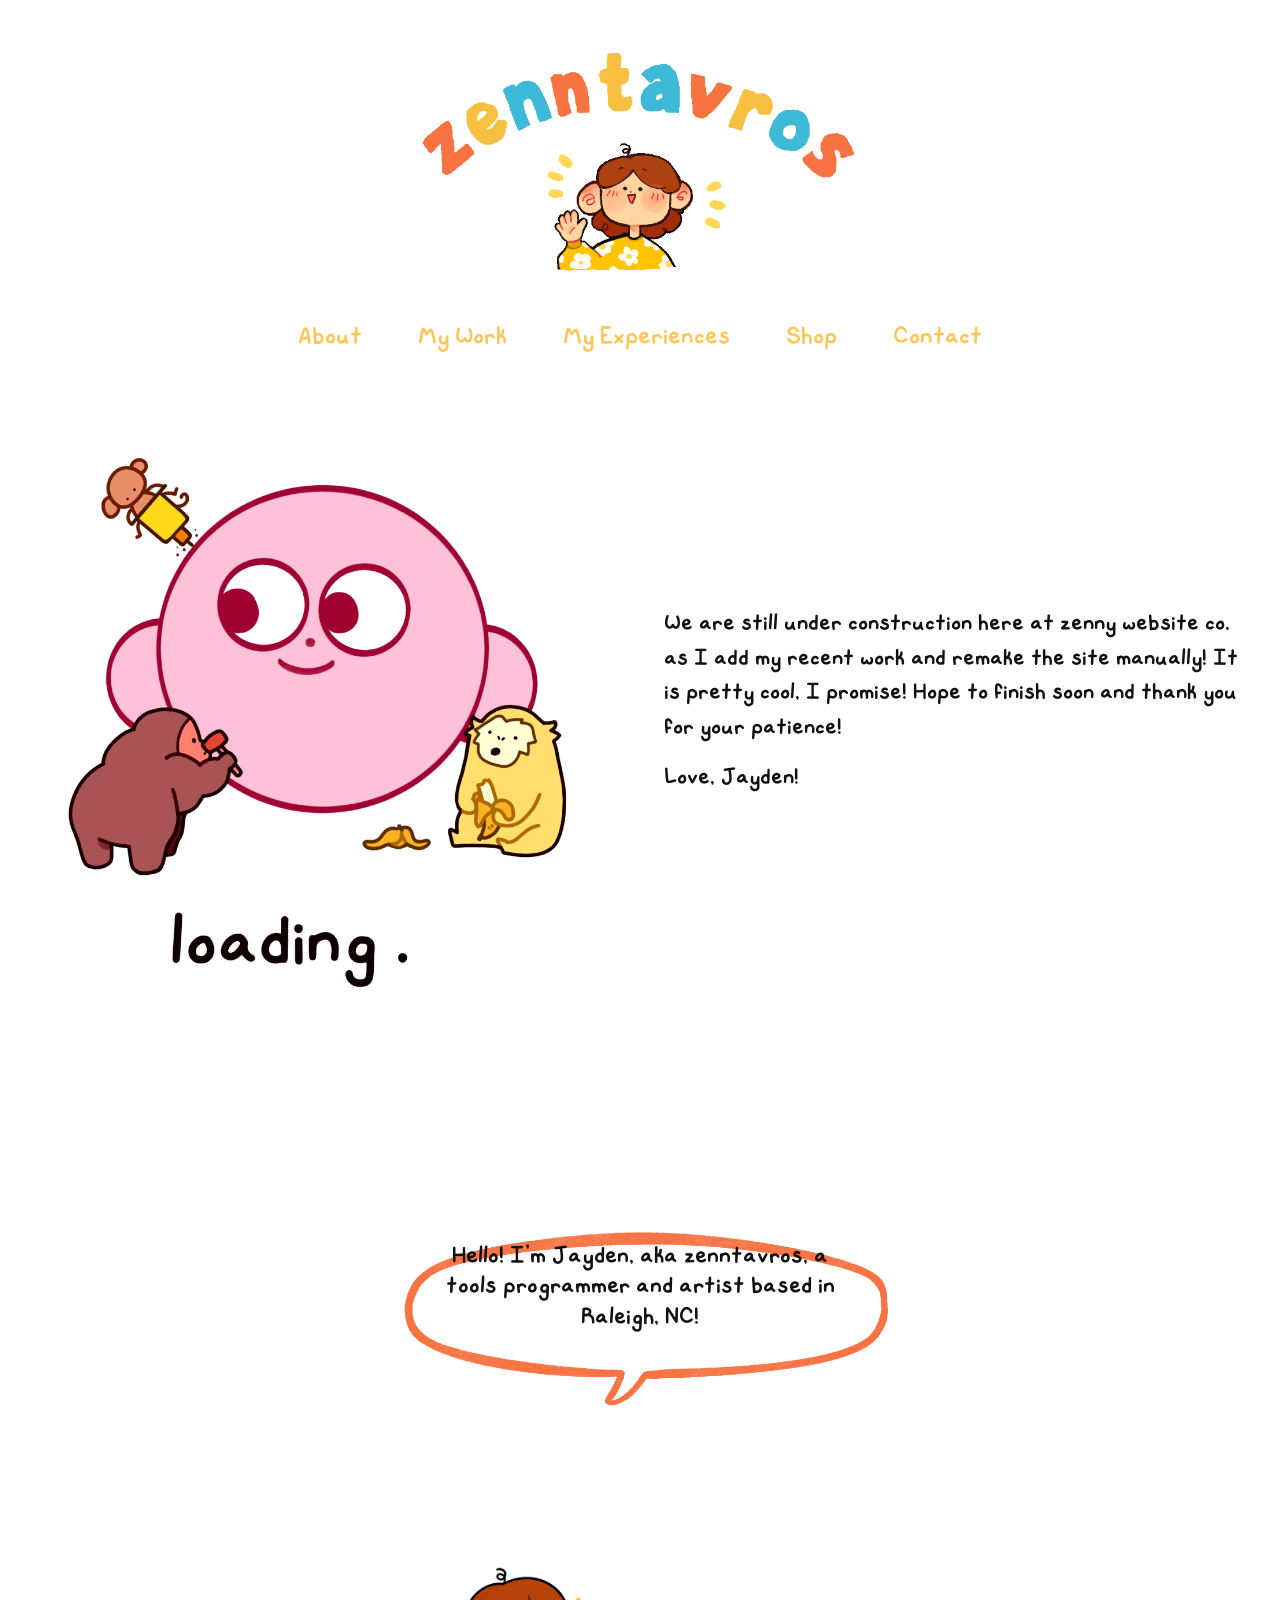
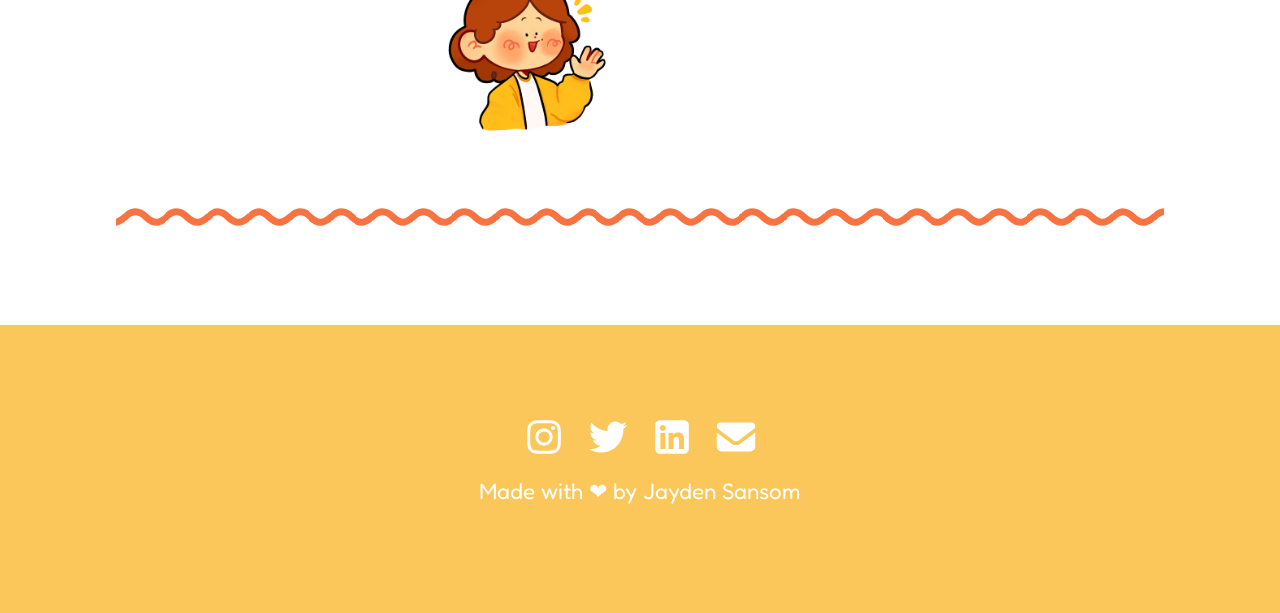
==== index.html @ 2a998d94 "Update index.html" ====
<!-- Hello! :) -->

<!doctype html>
<html lang="en">
<head>
  <meta charset="utf-8">
  <meta name="viewport" content="width=device-width, initial-scale=1">
  <title>zenntavros</title>
  <link rel="icon" type="image/png" href="images/tab-icon.png">
  <link rel="stylesheet" href="style.css">
</head>
  
<body>
  <header>
    <a href="/"><img class="logo" src="images/mainwave.gif" alt="zenntavros"></a>
    <nav>
      <ul class="menu">
        <li><a href="/about/">About</a></li>
        <li><a>My Work</a>
          <ul>
            <li><a href="/tools/">Tools</a></li>
            <li><a href="/games/">Games</a></li>
            <li><a href="/art/">Art</a></li>
          </ul>
        </li>
        <li><a>My Experiences</a>
          <ul>
            <li><a href="/epic-games/">Epic Games</a></li>
            <li><a href="/playstation/">PlayStation</a></li>
            <li><a href="/atomic-arcade/">Atomic Arcade</a></li>
            <li><a href="/ncsu-libraries/">NCSU Libraries</a></li>
          </ul>
        </li>
        <li><a href="https://www.etsy.com/shop/zenntavros">Shop</a></li>
        <li><a href="/contact/">Contact</a></li>
      </ul>
    </nav>
  </header>

  <main>
    <section class="two-col">
      <img src="images/loading.gif" alt="loading...">
      <div>
        <p>We are still under construction here at zenny website co. as I add my recent work and remake the site manually! It is pretty cool, I
        promise! Hope to finish soon and thank you for your patience!</p>
        <p>Love, Jayden!</p>
      </div>
    </section>

    <div class="bubble-text">
      <div class="bubble">
        <img src="/images/text-bubble.png" alt="">
        <p>Hello! I'm Jayden, aka zenntavros, a tools programmer and artist based in Raleigh, NC!</p>
      </div>
      <img class="little-me" src="/images/zenntavros.png" alt="little me talking">
    </div>

    <div class="divider"></div>
    
    <section class="grid-4">
      <div id="JFWebsiteWidget-01a1cb85ad9070008e5ee727627ebc60f591"></div>
      <script src="https://www.jotform.com/website-widgets/embed/01a1cb85ad9070008e5ee727627ebc60f591" defer></script>
    </section>
  </main>
  
  <footer>
    <div class="icons">
      <a href="https://instagram.com/zenntavros"><img src="icons/instagram.svg" alt="Instagram"></a>
      <a href="https://twitter.com/zenntavros"><img src="icons/twitter.svg" alt="Twitter"></a>
      <a href="https://linkedin.com/in/jaydensansom"><img src="icons/linkedin.svg" alt="LinkedIn"></a>
      <a href="mailto:zentavros@gmail.com"><img src="icons/mail.svg" alt="Email"></a>
    </div>
    <p>Made with <button class="heart" aria-label="heart">❤</button> by Jayden Sansom</p>
  </footer>
    
<!-- Load additional JS scripts here -->
<script type="text/javascript" src="script.js"></script>  
</body>
</html>
---- style.css ----
@import url('https://fonts.googleapis.com/css2?family=Fredoka:wght@600&display=swap');

*, *::before, *::after { box-sizing: border-box; }

:root {
  --yellow: #fbc75a;
  --orange: #f2794b;
  --red: #f77342;
  --blue: #3fb9d8;
  --ink: #111;
}

@font-face {
  font-family: 'MyFunkyFont';
  src: url('/fonts/Myfunkyfont-Regular.ttf') format('truetype');
  font-weight: 400;
  font-display: swap;
}

body {
  margin: 0;
  display: flex; flex-direction: column; min-height: 100vh;
  font-family: 'MyFunkyFont';
  font-size: 1.35rem; line-height: 1.6;
  color: var(--ink); background: #fff;
}

h1, h2, h3 { font-family: 'Fredoka', sans-serif; line-height: 1.1; margin: 0 0 1rem; }
h1 { font-size: clamp(2.5rem, 6vw, 4.5rem); color: var(--yellow); text-transform: uppercase; }
h2 { font-size: clamp(2rem, 4vw, 3rem); color: var(--yellow); text-transform: uppercase; }
h3 { font-family: 'MyFunkyFont'; font-size: 2rem; }
p { margin: 0 0 1rem; }
a { color: var(--yellow); text-decoration: none; }
img, video, iframe { max-width: 100%; height: auto; display: block; }

/* Header */
header { text-align: center; padding: 2rem 1rem 0; }
header .logo { height: clamp(150px, 20vw, 260px); margin: 0 auto 1.5rem; }

nav ul { list-style: none; margin: 0; padding: 0; }
nav .menu { display: flex; flex-wrap: wrap; justify-content: center; gap: 0 1.5rem; }
nav .menu > li { position: relative; }
nav a { display: block; padding: 0.5rem 1rem; font-size: 1.5rem; }
nav .menu ul { display: none; position: absolute; top: 100%; left: 0; min-width: 180px; background: #fff; text-align: left; z-index: 1; }
nav .menu > li:hover > ul { display: block; }
nav .menu ul a { padding: 0.25rem 1rem; }
nav .menu ul a:hover { text-decoration: underline; }

nav .menu > li > a { position: relative; }
nav .menu > li > a::after {
  content: "";
  position: absolute; left: 1rem; right: 1rem; bottom: 0.3rem; height: 10px;
  background: url("data:image/svg+xml,%3Csvg xmlns='http://www.w3.org/2000/svg' viewBox='0 0 20 10'%3E%3Cpath d='M0 5 Q5 0 10 5 T20 5' fill='none' stroke='%23f77342' stroke-width='3' stroke-linecap='round'/%3E%3C/svg%3E") repeat-x;
  background-size: 20px 10px;
  clip-path: inset(0 round 5px);
  transform: scaleX(0);
  transform-origin: 100% 50%;
  transition: transform 0.3s ease;
}
nav .menu > li:hover > a::after,
nav .menu > li:focus-within > a::after,
nav .menu > li > a.active::after {
  transform: scaleX(1);
  transform-origin: 0% 50%;
  animation: wiggle 0.6s linear infinite;
}
@keyframes wiggle { to { background-position-x: 20px; } }

/* Body */
main { flex: 1; width: 100%; max-width: 1300px; margin: 0 auto; padding: 3rem 1.5rem; }

.bubble-text {
  display: flex; flex-direction: column; align-items: flex-start;
  width: min(100%, 520px); margin: 3rem auto;
}
.bubble { position: relative; container-type: inline-size; width: 100%; }
.bubble img { width: 100%; display: block; }
.bubble p {
  position: absolute; margin: 0;
  inset: 14% 10% 30% 10%;
  display: flex; align-items: center; justify-content: center; text-align: center;
  font-size: 4.5cqw; line-height: 1.3; overflow: hidden;
}
.little-me { width: clamp(120px, 40%, 220px); margin: -8% 0 0 8%; }

.two-col { display: grid; grid-template-columns: 1fr 1fr; gap: 3rem; align-items: center; margin-bottom: 4rem; }
.grid-4 img { width: 100%; aspect-ratio: 1; object-fit: cover; }

.frame { border: 14px solid var(--orange); border-radius: 45% 55% 50% 50% / 55% 45% 55% 45%; overflow: hidden; }
.frame img { width: 100%; aspect-ratio: 1; object-fit: cover; }

.btn { display: inline-block; padding: 0.6rem 1.8rem; border: 3px solid var(--yellow); border-radius: 999px; font-family:'Fredoka', sans-serif; letter-spacing: 1px; text-transform: uppercase; }
.btn:hover, .btn.solid { background: var(--yellow); color: #fff; }
.btn-row { display: flex; gap: 1rem; justify-content: center; margin-top: 1.5rem; }

.title-row { display: flex; justify-content: space-between; align-items: baseline; }

/* Contact form */
form label { display: block; margin: 1rem 0 0.25rem; }
form input, form textarea { width: 100%; padding: 0.75rem; border: 3px solid var(--yellow); border-radius: 8px; font:    
inherit; }
form textarea { min-height: 120px; }
form button { margin-top: 1rem; border: 0; cursor: pointer; }

.form-status { margin-top: 1rem; font-size: 1.3rem; }

.divider {
  width: 85%; height: 24px; margin: 3rem auto;
  background: url("data:image/svg+xml,%3Csvg xmlns='http://www.w3.org/2000/svg' viewBox='0 0 24 14'%3E%3Cpath d='M0 7 Q6 1 12 7 T24 7' fill='none' stroke='%23f77342' stroke-width='4' stroke-linecap='round'/%3E%3C/svg%3E") repeat-x center;    
}

/* Footer */
footer {
  background: var(--yellow); color: #fff; text-align: center;
  min-height: min(320px, 32vh);
  display: flex; flex-direction: column; justify-content: center; gap: 0.75rem;
  font-family: 'Fredoka', sans-serif; font-size: 1.4rem;
}
footer .icons { display: flex; justify-content: center; gap: 1rem; }
footer .icons img { height: 3rem; filter: invert(1); }

.heart { background: none; border: 0; padding: 0; color: #fff; font: inherit; cursor: pointer; display: inline-block; transition: transform 0.15s ease; }
.heart:active { transform: scale(1.3); }

.burst {
  position: fixed; z-index: 10; pointer-events: none;
  font-size: 1.3rem; color: #fff; line-height: 1;
  transform: translate(-50%, -100%);
  opacity: 0;
  animation: fly 1.6s ease-out forwards;
}
@keyframes fly {
  10%  { opacity: 1; }
  100% { transform: translate(calc(-50% + var(--dx)), calc(-100% + var(--dy))) scale(0.6); opacity: 0; }
}

@media (max-width: 768px) {
  .two-col { grid-template-columns: 1fr; }
  .grid-4 { grid-template-columns: repeat(2, 1fr); }
  body { font-size: 1.15rem; }
}
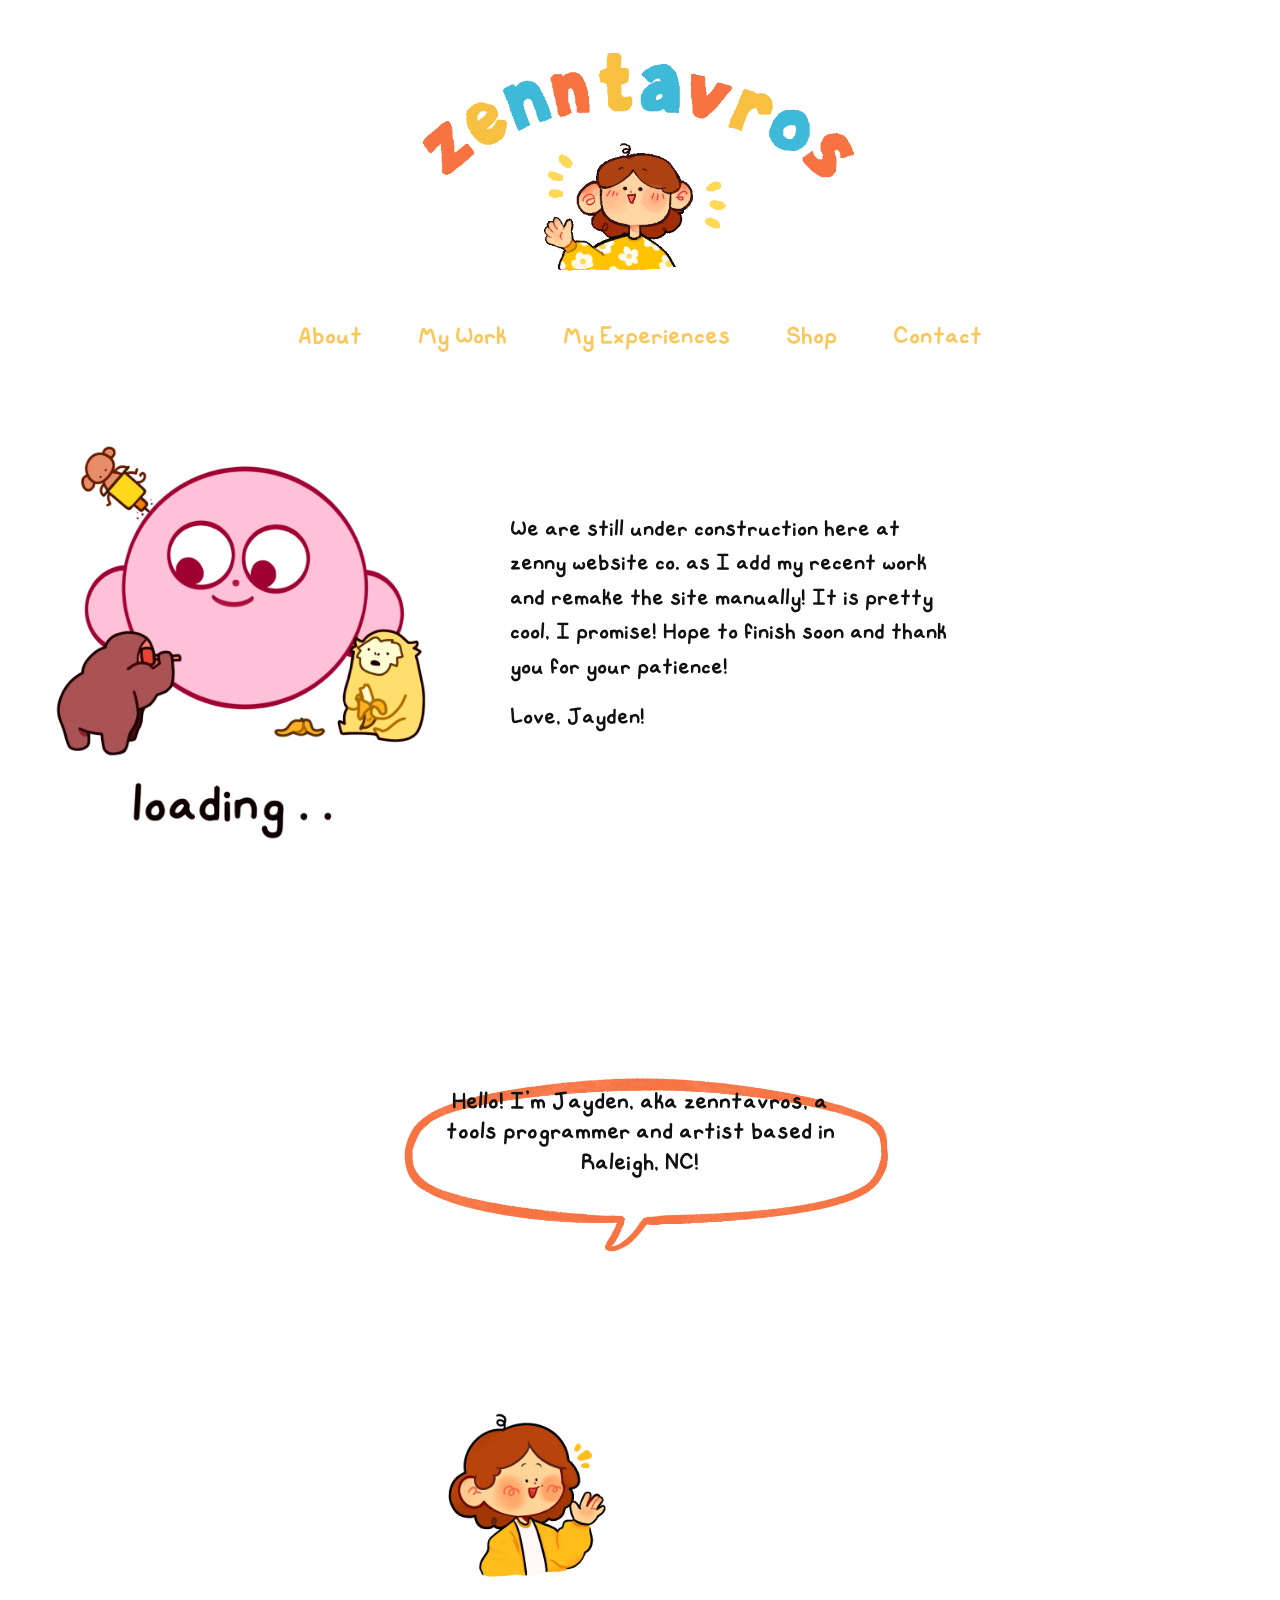
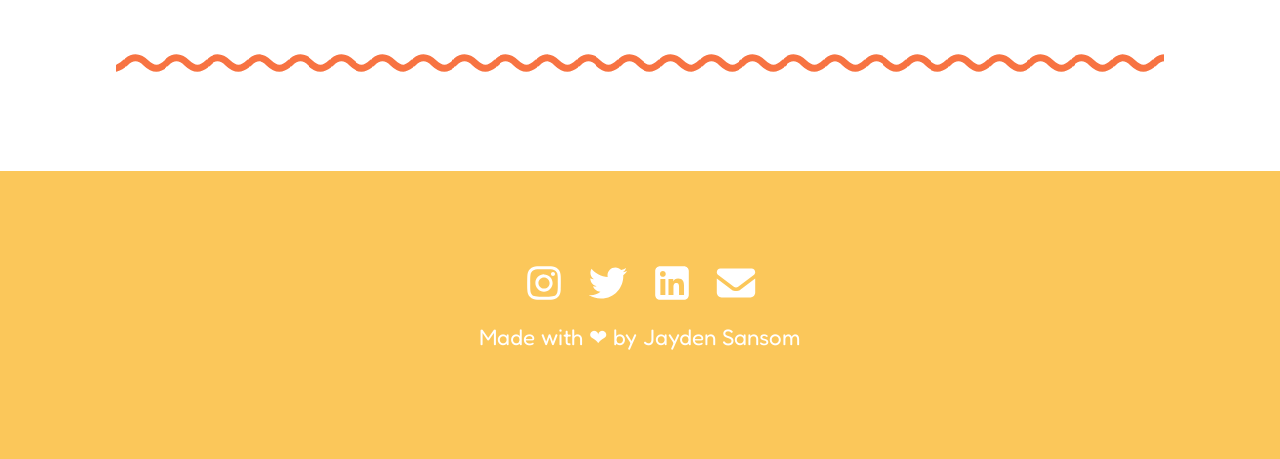
==== commit bec1f8e7: "Update index.html" ====
--- a/index.html
+++ b/index.html
@@ -38,7 +38,7 @@
   </header>
 
   <main>
-    <section class="two-col">
+    <section class="two-col" style="width: 75%;justify-self: center;">
       <img src="images/loading.gif" alt="loading...">
       <div>
         <p>We are still under construction here at zenny website co. as I add my recent work and remake the site manually! It is pretty cool, I
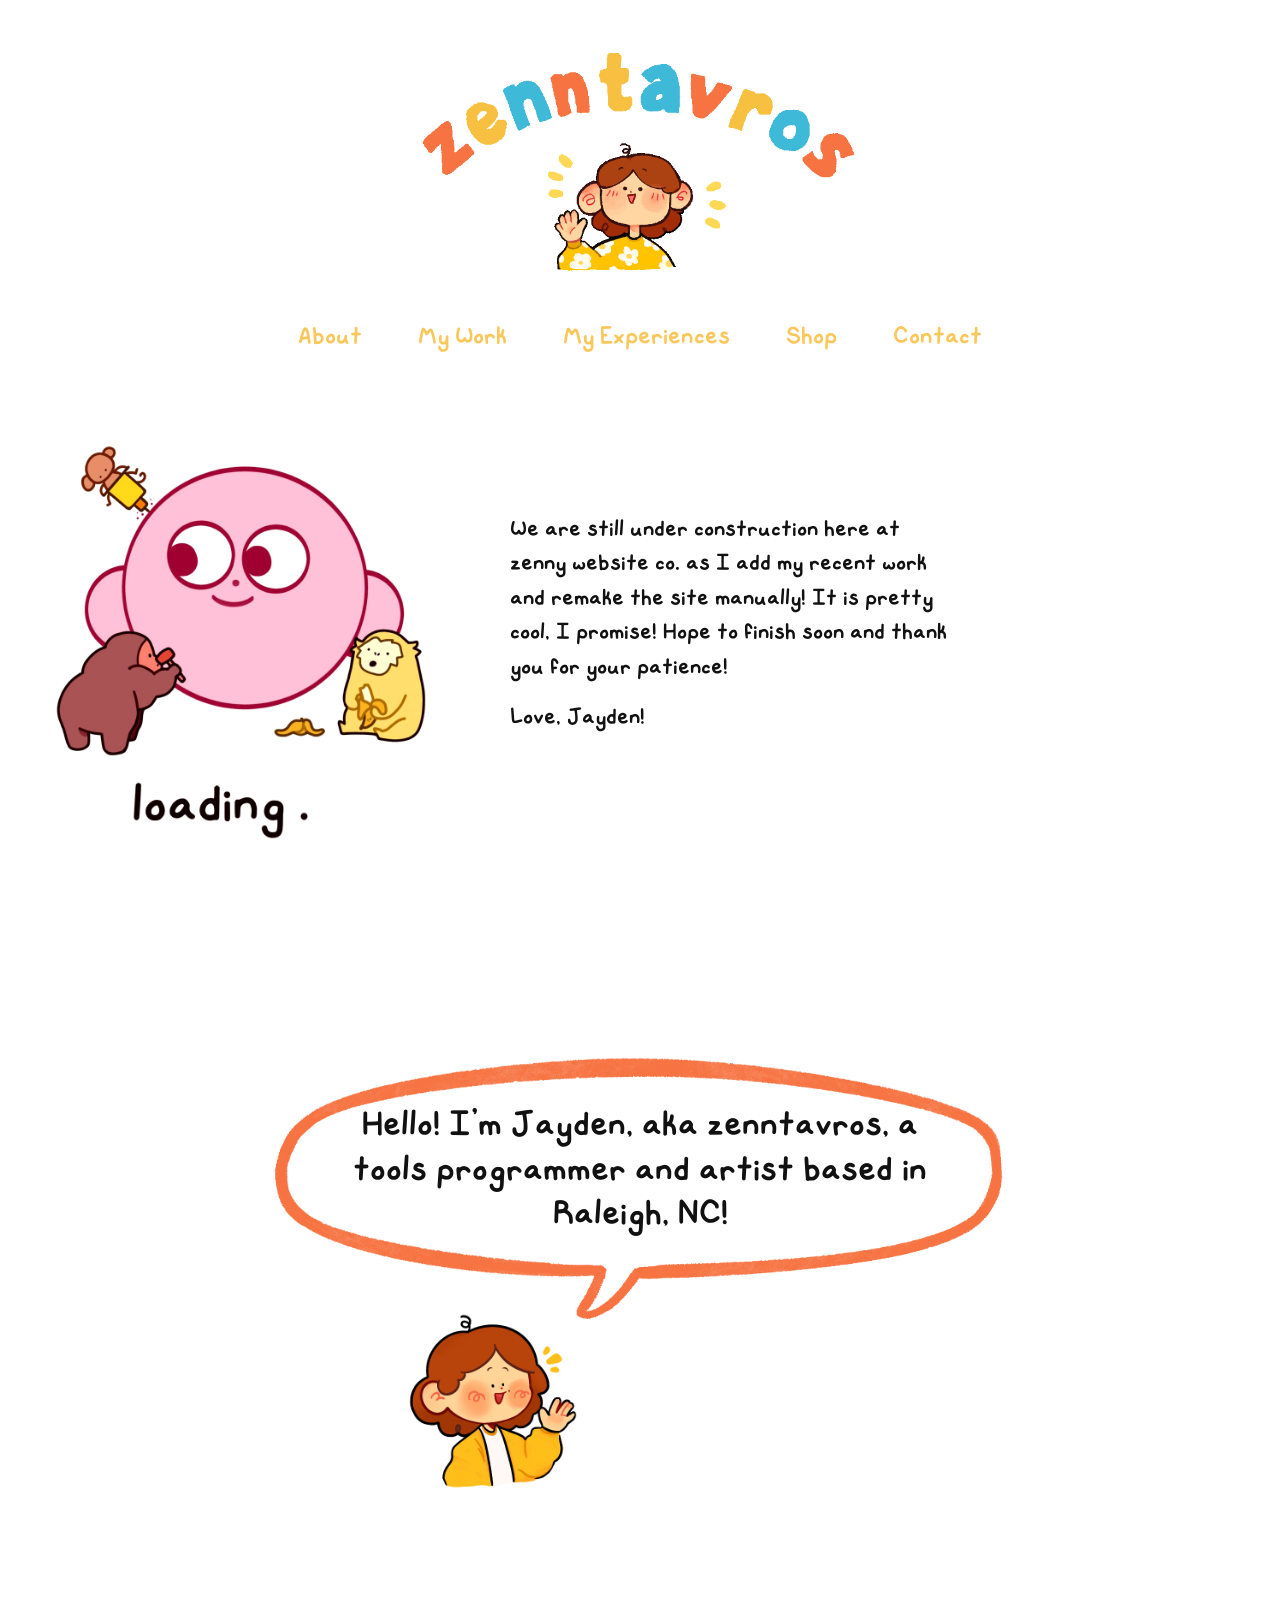
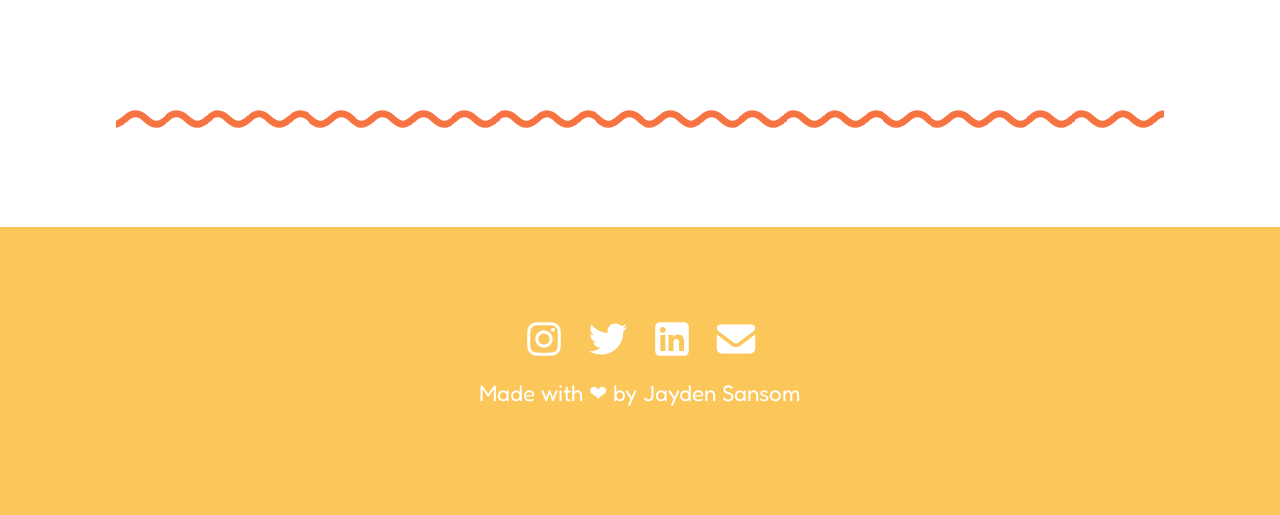
==== commit db989822: "Update index.html" ====
--- a/index.html
+++ b/index.html
@@ -58,8 +58,14 @@
     <div class="divider"></div>
     
     <section class="grid-4">
-      <div id="JFWebsiteWidget-01a1cb85ad9070008e5ee727627ebc60f591"></div>
-      <script src="https://www.jotform.com/website-widgets/embed/01a1cb85ad9070008e5ee727627ebc60f591" defer></script>
+      <div class="feed-desktop">
+        <div id="JFWebsiteWidget-01a1cb85ad9070008e5ee727627ebc60f591"></div>
+        <script src="https://www.jotform.com/website-widgets/embed/01a1cb85ad9070008e5ee727627ebc60f591" defer></script>
+      </div>
+      <div class="feed-mobile">
+        <div id="JFWebsiteWidget-01a1d0dc4920700088867bf77b0f21985b1c"></div>
+        <script src="https://www.jotform.com/website-widgets/embed/01a1d0dc4920700088867bf77b0f21985b1c" defer></script>
+      </div>
     </section>
   </main>
   
--- a/style.css
+++ b/style.css
@@ -71,17 +71,17 @@
 
 .bubble-text {
   display: flex; flex-direction: column; align-items: flex-start;
-  width: min(100%, 520px); margin: 3rem auto;
+  width: min(100%, 760px); margin: 12rem auto;
 }
 .bubble { position: relative; container-type: inline-size; width: 100%; }
 .bubble img { width: 100%; display: block; }
 .bubble p {
   position: absolute; margin: 0;
-  inset: 14% 10% 30% 10%;
+  inset: 22% 10% 30% 10%;
   display: flex; align-items: center; justify-content: center; text-align: center;
   font-size: 4.5cqw; line-height: 1.3; overflow: hidden;
 }
-.little-me { width: clamp(120px, 40%, 220px); margin: -8% 0 0 8%; }
+.little-me { width: clamp(120px, 40%, 220px); margin: -4% 0 0 16%; }
 
 .two-col { display: grid; grid-template-columns: 1fr 1fr; gap: 3rem; align-items: center; margin-bottom: 4rem; }
 .grid-4 img { width: 100%; aspect-ratio: 1; object-fit: cover; }
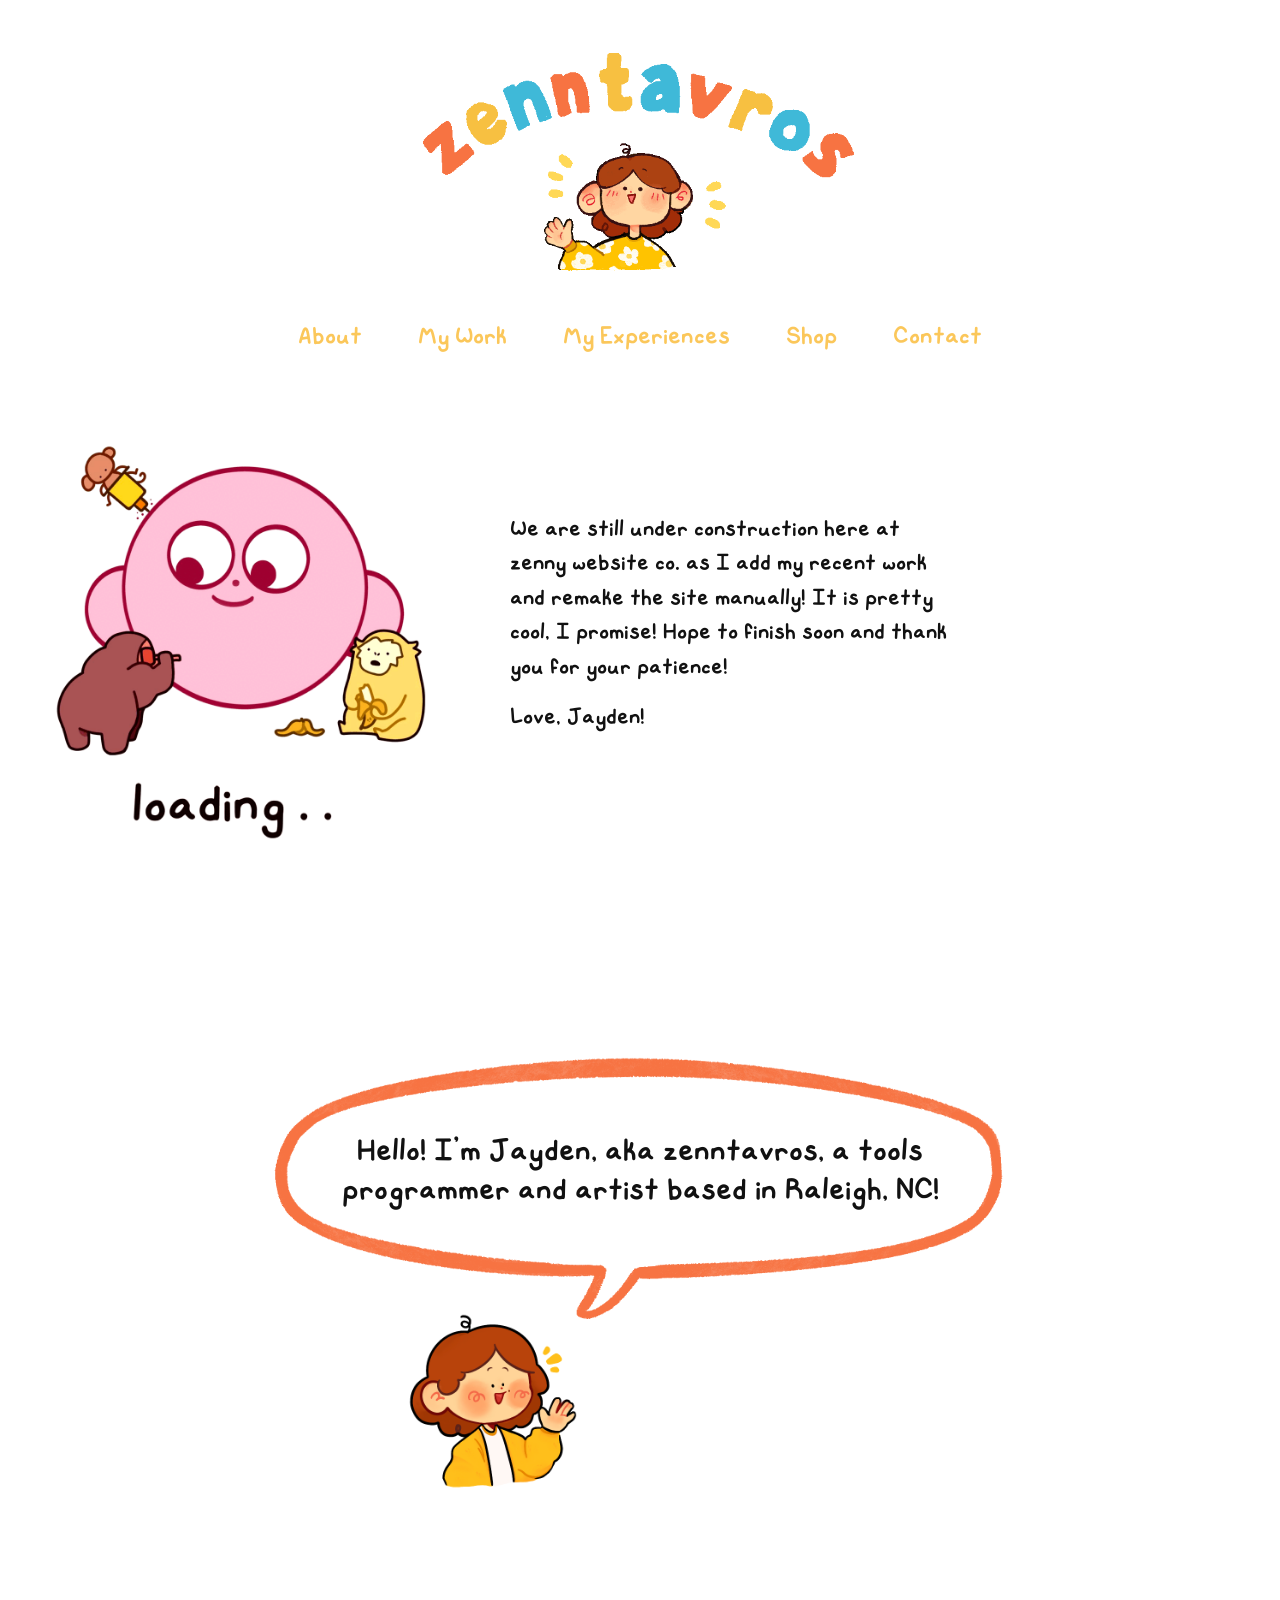
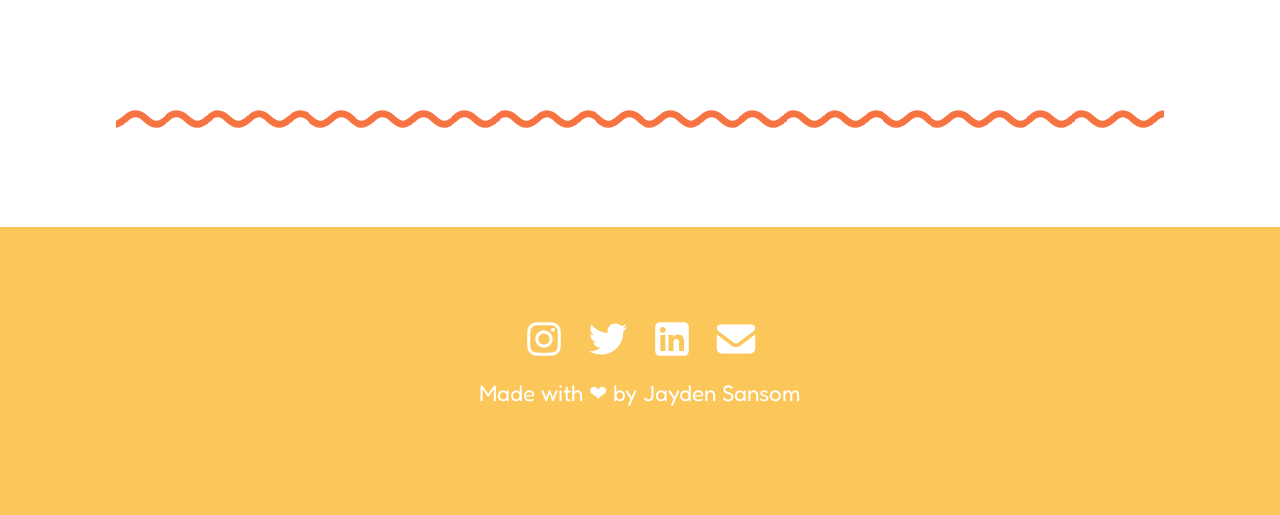
==== commit 363feb25: "Update index.html" ====
--- a/index.html
+++ b/index.html
@@ -57,7 +57,7 @@
 
     <div class="divider"></div>
     
-    <section class="grid-4">
+    <section class="feed">
       <div class="feed-desktop">
         <div id="JFWebsiteWidget-01a1cb85ad9070008e5ee727627ebc60f591"></div>
         <script src="https://www.jotform.com/website-widgets/embed/01a1cb85ad9070008e5ee727627ebc60f591" defer></script>
--- a/style.css
+++ b/style.css
@@ -79,7 +79,7 @@
   position: absolute; margin: 0;
   inset: 22% 10% 30% 10%;
   display: flex; align-items: center; justify-content: center; text-align: center;
-  font-size: 4.5cqw; line-height: 1.3; overflow: hidden;
+  font-size: 4cqw; line-height: 1.3; overflow: hidden;
 }
 .little-me { width: clamp(120px, 40%, 220px); margin: -4% 0 0 16%; }
 
@@ -134,8 +134,12 @@
   100% { transform: translate(calc(-50% + var(--dx)), calc(-100% + var(--dy))) scale(0.6); opacity: 0; }
 }
 
+.feed-mobile { display: none; }
+
 @media (max-width: 768px) {
   .two-col { grid-template-columns: 1fr; }
   .grid-4 { grid-template-columns: repeat(2, 1fr); }
   body { font-size: 1.15rem; }
+  .feed-desktop { display: none; }
+  .feed-mobile { display: block; }
 }
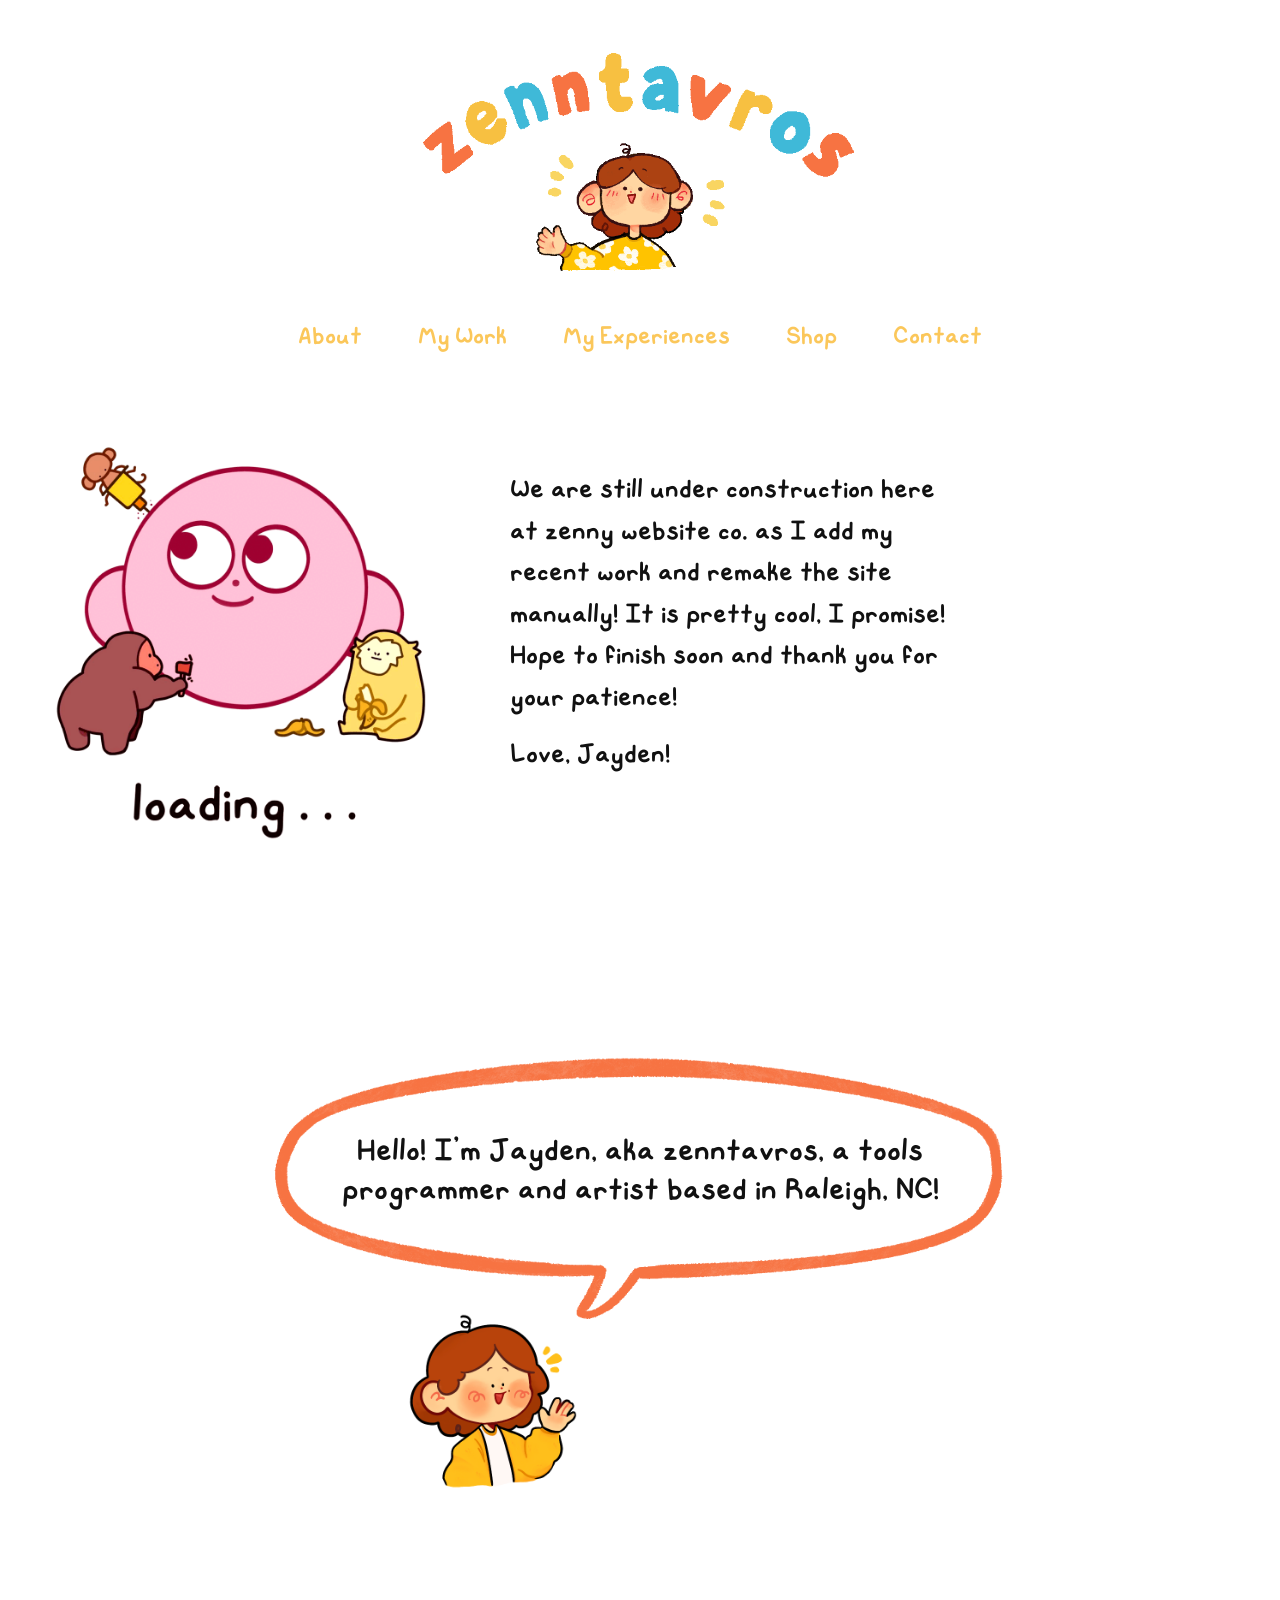
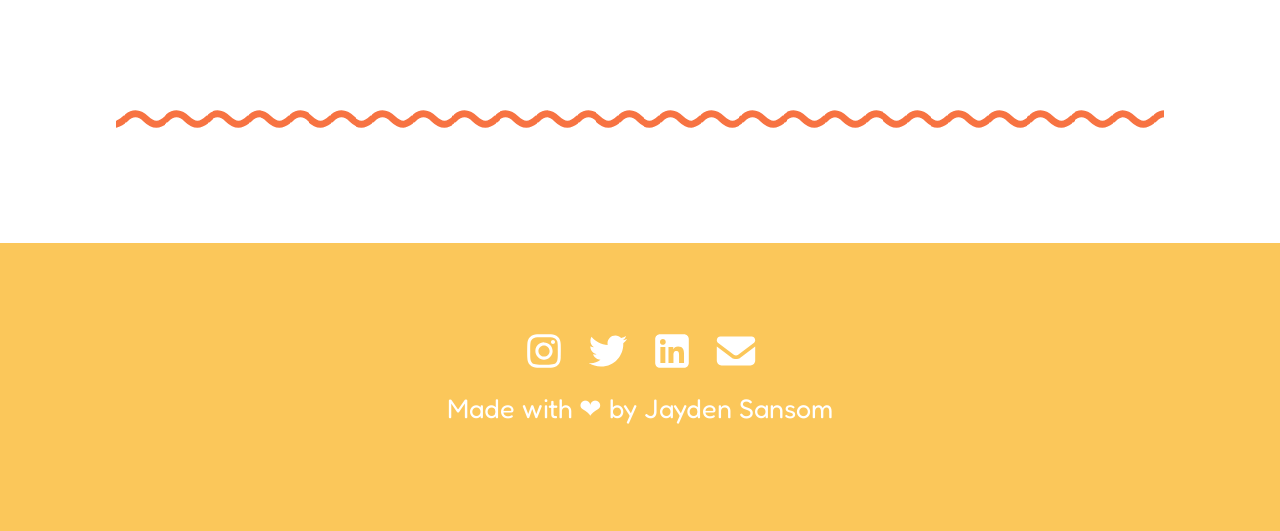
==== commit 383f4a2e: "Update index.html" ====
--- a/index.html
+++ b/index.html
@@ -14,6 +14,10 @@
   <header>
     <a href="/"><img class="logo" src="images/mainwave.gif" alt="zenntavros"></a>
     <nav>
+      <input type="checkbox" id="nav-toggle" class="nav-toggle" hidden>
+      <label for="nav-toggle" class="hamburger" aria-label="Menu">
+        <span></span><span></span><span></span>
+      </label>
       <ul class="menu">
         <li><a href="/about/">About</a></li>
         <li><a>My Work</a>
--- a/style.css
+++ b/style.css
@@ -29,7 +29,7 @@
 h1 { font-size: clamp(2.5rem, 6vw, 4.5rem); color: var(--yellow); text-transform: uppercase; }
 h2 { font-size: clamp(2rem, 4vw, 3rem); color: var(--yellow); text-transform: uppercase; }
 h3 { font-family: 'MyFunkyFont'; font-size: 2rem; }
-p { margin: 0 0 1rem; }
+p { margin: 0 0 1rem; font-size: larger }
 a { color: var(--yellow); text-decoration: none; }
 img, video, iframe { max-width: 100%; height: auto; display: block; }
 
@@ -41,8 +41,13 @@
 nav .menu { display: flex; flex-wrap: wrap; justify-content: center; gap: 0 1.5rem; }
 nav .menu > li { position: relative; }
 nav a { display: block; padding: 0.5rem 1rem; font-size: 1.5rem; }
-nav .menu ul { display: none; position: absolute; top: 100%; left: 0; min-width: 180px; background: #fff; text-align: left; z-index: 1; }
-nav .menu > li:hover > ul { display: block; }
+nav .menu ul {
+  display: none; position: absolute; top: 100%; left: 0; min-width: 180px;
+  background: #fff; text-align: left; z-index: 1;
+  border-radius: 12px; box-shadow: 0 4px 16px rgba(0,0,0,0.1); padding: 0.4rem 0; overflow: hidden;
+}
+nav .menu > li:hover > ul,
+nav .menu > li:focus-within > ul { display: block; }
 nav .menu ul a { padding: 0.25rem 1rem; }
 nav .menu ul a:hover { text-decoration: underline; }
 
@@ -65,6 +70,8 @@
   animation: wiggle 0.6s linear infinite;
 }
 @keyframes wiggle { to { background-position-x: 20px; } }
+
+.hamburger { display: none; }
 
 /* Body */
 main { flex: 1; width: 100%; max-width: 1300px; margin: 0 auto; padding: 3rem 1.5rem; }
@@ -134,12 +141,30 @@
   100% { transform: translate(calc(-50% + var(--dx)), calc(-100% + var(--dy))) scale(0.6); opacity: 0; }
 }
 
+.feed { margin-bottom: 4rem; }
 .feed-mobile { display: none; }
 
 @media (max-width: 768px) {
   .two-col { grid-template-columns: 1fr; }
   .grid-4 { grid-template-columns: repeat(2, 1fr); }
   body { font-size: 1.15rem; }
+  main { padding: 2rem 1rem; }
   .feed-desktop { display: none; }
   .feed-mobile { display: block; }
+
+  .hamburger { display: flex; flex-direction: column; gap: 6px; width: 44px; margin: 0 auto; padding: 8px; cursor: pointer; }
+  .hamburger span { height: 4px; background: var(--red); border-radius: 2px; transition: transform 0.25s, opacity 0.25s; }
+  .nav-toggle:checked ~ .hamburger span:nth-child(1) { transform: translateY(10px) rotate(45deg); }
+  .nav-toggle:checked ~ .hamburger span:nth-child(2) { opacity: 0; }
+  .nav-toggle:checked ~ .hamburger span:nth-child(3) { transform: translateY(-10px) rotate(-45deg); }
+  
+  nav .menu { display: none; flex-direction: column; gap: 0; padding-top: 1rem; }
+  .nav-toggle:checked ~ .menu { display: flex; }
+  nav a { font-size: 1.3rem; padding: 0.4rem 1rem; }
+  nav .menu ul {
+    display: block; position: static; min-width: 0; text-align: center;
+    border-radius: 0; box-shadow: none; padding: 0;
+  }
+  nav .menu ul a { font-size: 1.1rem; padding: 0.15rem 1rem; }
+  nav .menu > li > a::after { display: none; }
 }
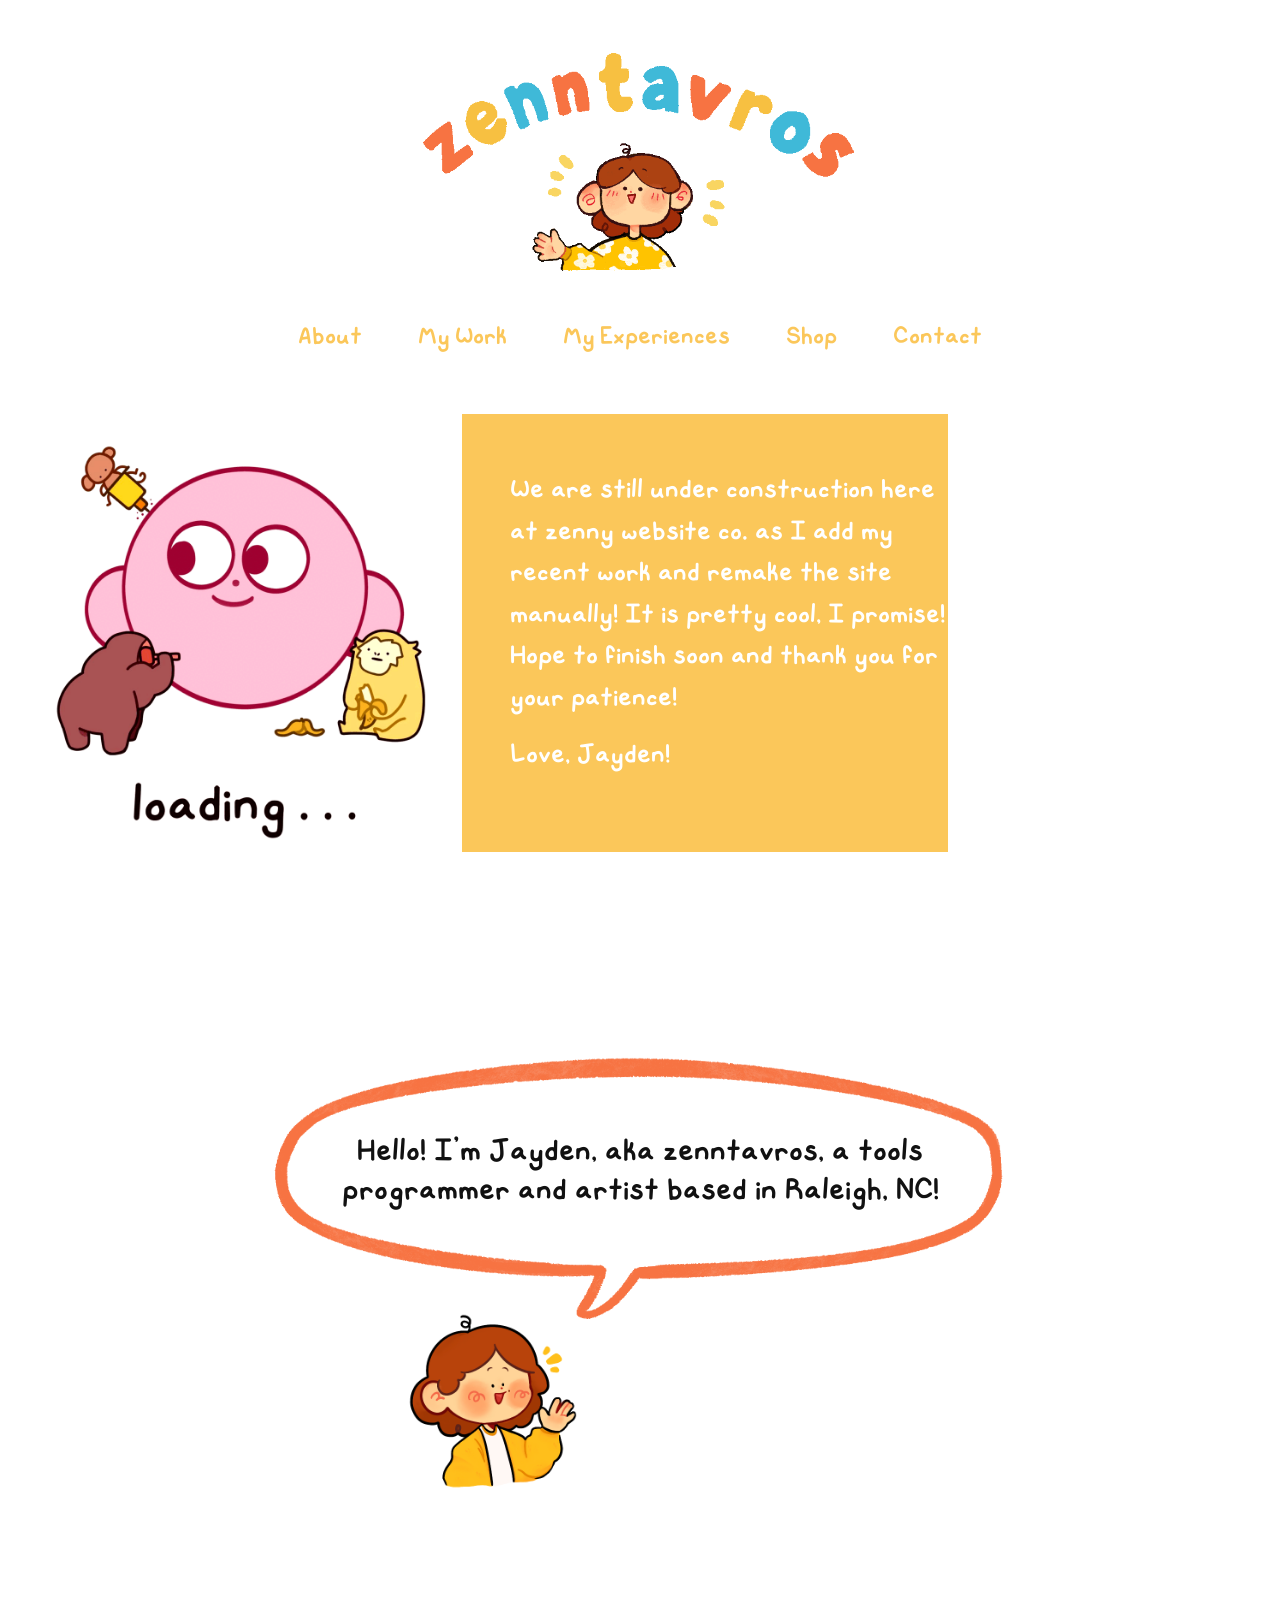
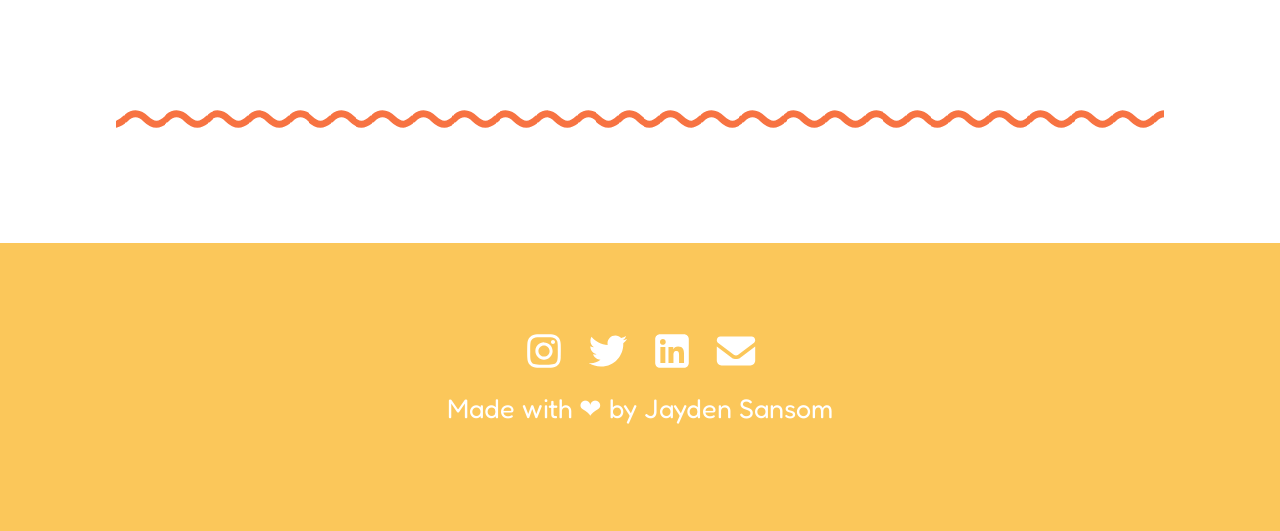
==== commit 5ccccd90: "Update index.html" ====
--- a/index.html
+++ b/index.html
@@ -42,7 +42,7 @@
   </header>
 
   <main>
-    <section class="two-col" style="width: 75%;justify-self: center;">
+    <section class="two-col" style="width: 75%; justify-self: center; color: white; background-color: var(--yellow);">
       <img src="images/loading.gif" alt="loading...">
       <div>
         <p>We are still under construction here at zenny website co. as I add my recent work and remake the site manually! It is pretty cool, I
--- a/style.css
+++ b/style.css
@@ -122,6 +122,7 @@
   min-height: min(320px, 32vh);
   display: flex; flex-direction: column; justify-content: center; gap: 0.75rem;
   font-family: 'Fredoka', sans-serif; font-size: 1.4rem;
+  padding: 1rem;
 }
 footer .icons { display: flex; justify-content: center; gap: 1rem; }
 footer .icons img { height: 3rem; filter: invert(1); }
@@ -149,8 +150,14 @@
   .grid-4 { grid-template-columns: repeat(2, 1fr); }
   body { font-size: 1.15rem; }
   main { padding: 2rem 1rem; }
+  .feed { margin-bottom: 0rem; }
   .feed-desktop { display: none; }
   .feed-mobile { display: block; }
+
+  .bubble-text {
+    display: flex; flex-direction: column; align-items: flex-start;
+    width: min(100%, 760px); margin: 1rem auto;
+  }
 
   .hamburger { display: flex; flex-direction: column; gap: 6px; width: 44px; margin: 0 auto; padding: 8px; cursor: pointer; }
   .hamburger span { height: 4px; background: var(--red); border-radius: 2px; transition: transform 0.25s, opacity 0.25s; }
@@ -165,6 +172,7 @@
     display: block; position: static; min-width: 0; text-align: center;
     border-radius: 0; box-shadow: none; padding: 0;
   }
-  nav .menu ul a { font-size: 1.1rem; padding: 0.15rem 1rem; }
+  nav .menu ul a { color: var(--yellow); font-size: 1.1rem; padding: 0.15rem 1rem; }
+  nav .menu > li > a { color: var(--red); }
   nav .menu > li > a::after { display: none; }
 }
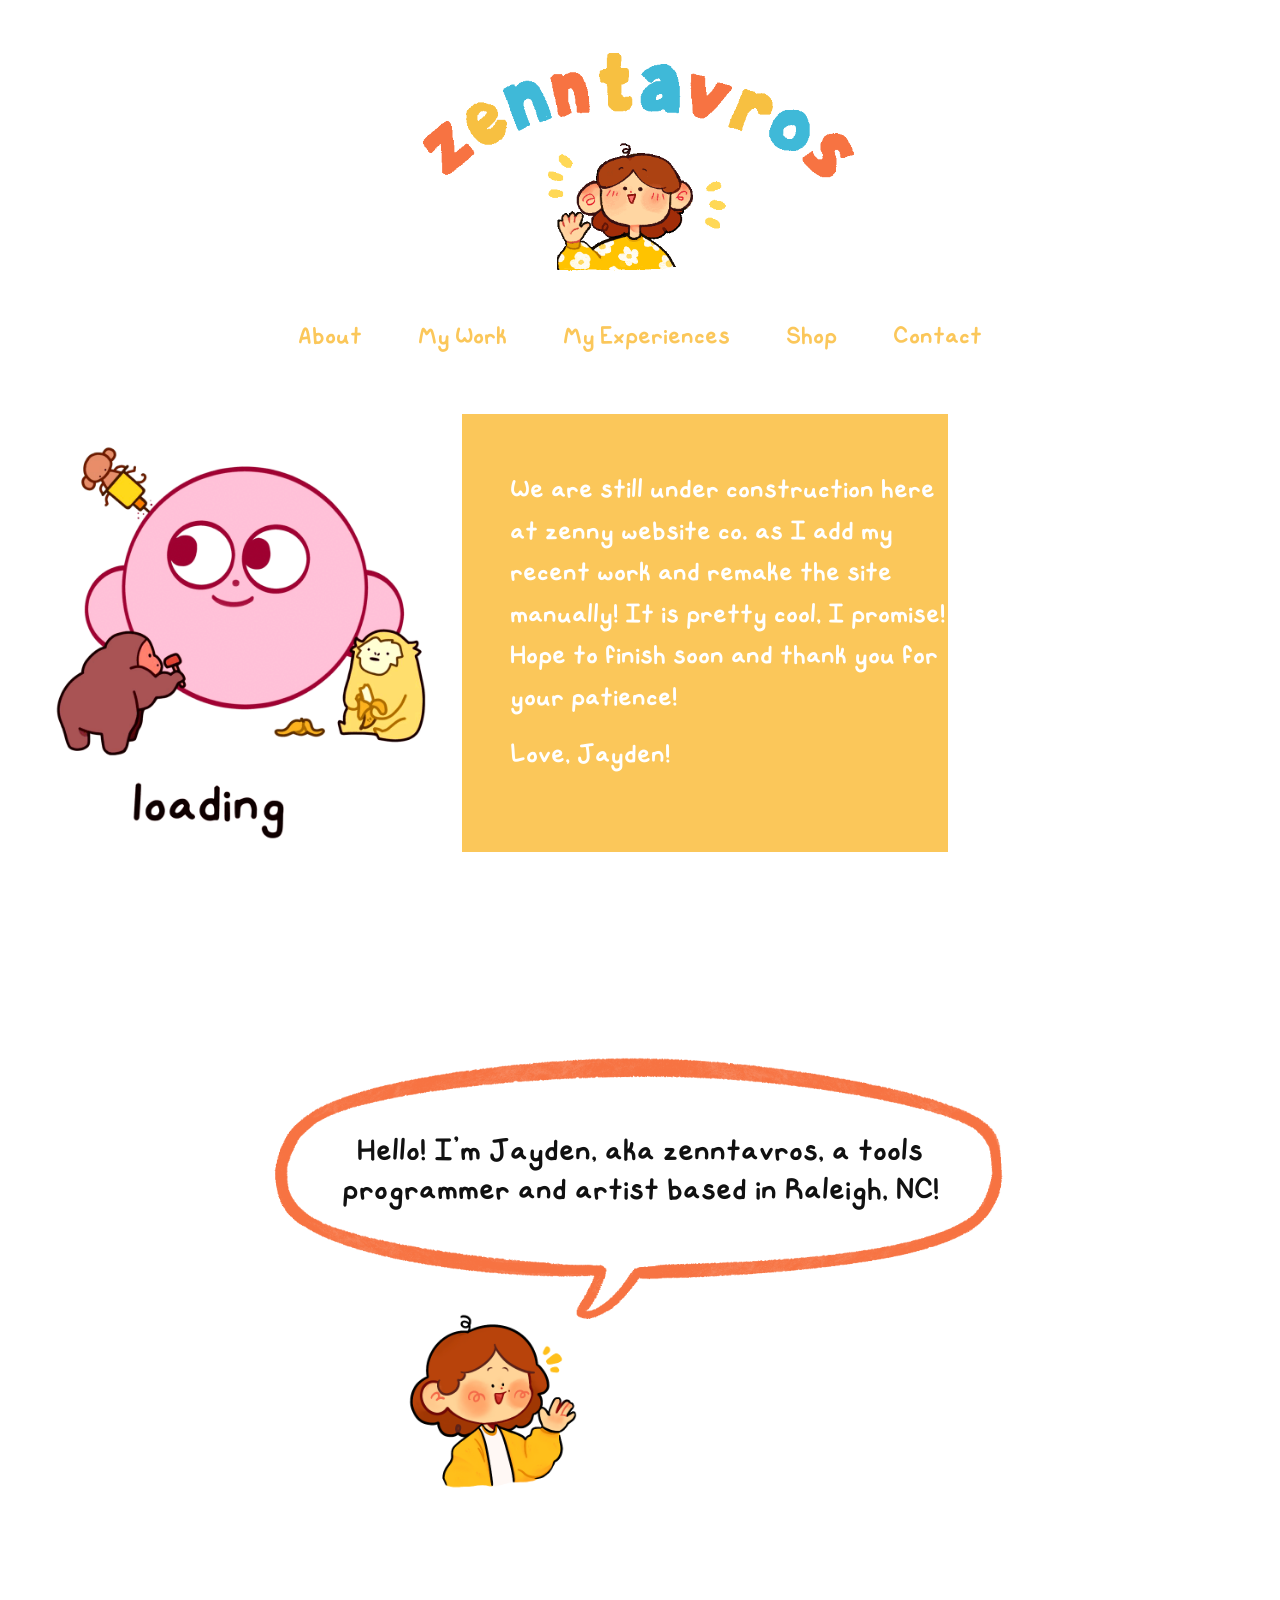
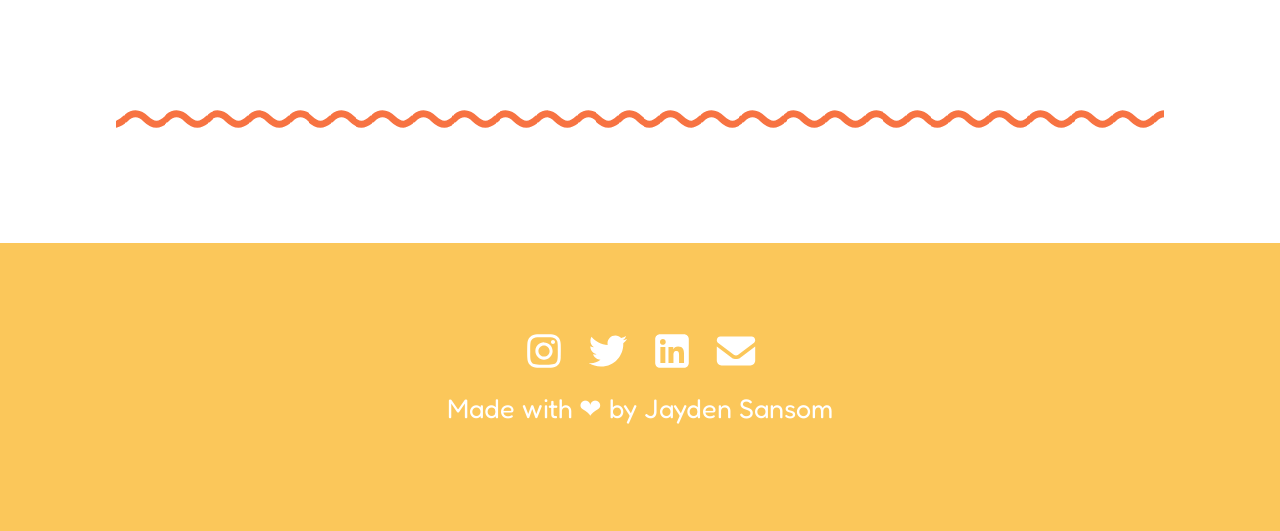
==== commit 9062afd4: "Update index.html" ====
--- a/index.html
+++ b/index.html
@@ -80,7 +80,7 @@
       <a href="https://linkedin.com/in/jaydensansom"><img src="icons/linkedin.svg" alt="LinkedIn"></a>
       <a href="mailto:zentavros@gmail.com"><img src="icons/mail.svg" alt="Email"></a>
     </div>
-    <p>Made with <button class="heart" aria-label="heart">❤</button> by Jayden Sansom</p>
+    <p>Made with <button class="heart" aria-label="heart">&#x2764;&#xFE0E;</button> by Jayden Sansom</p>
   </footer>
     
 <!-- Load additional JS scripts here -->
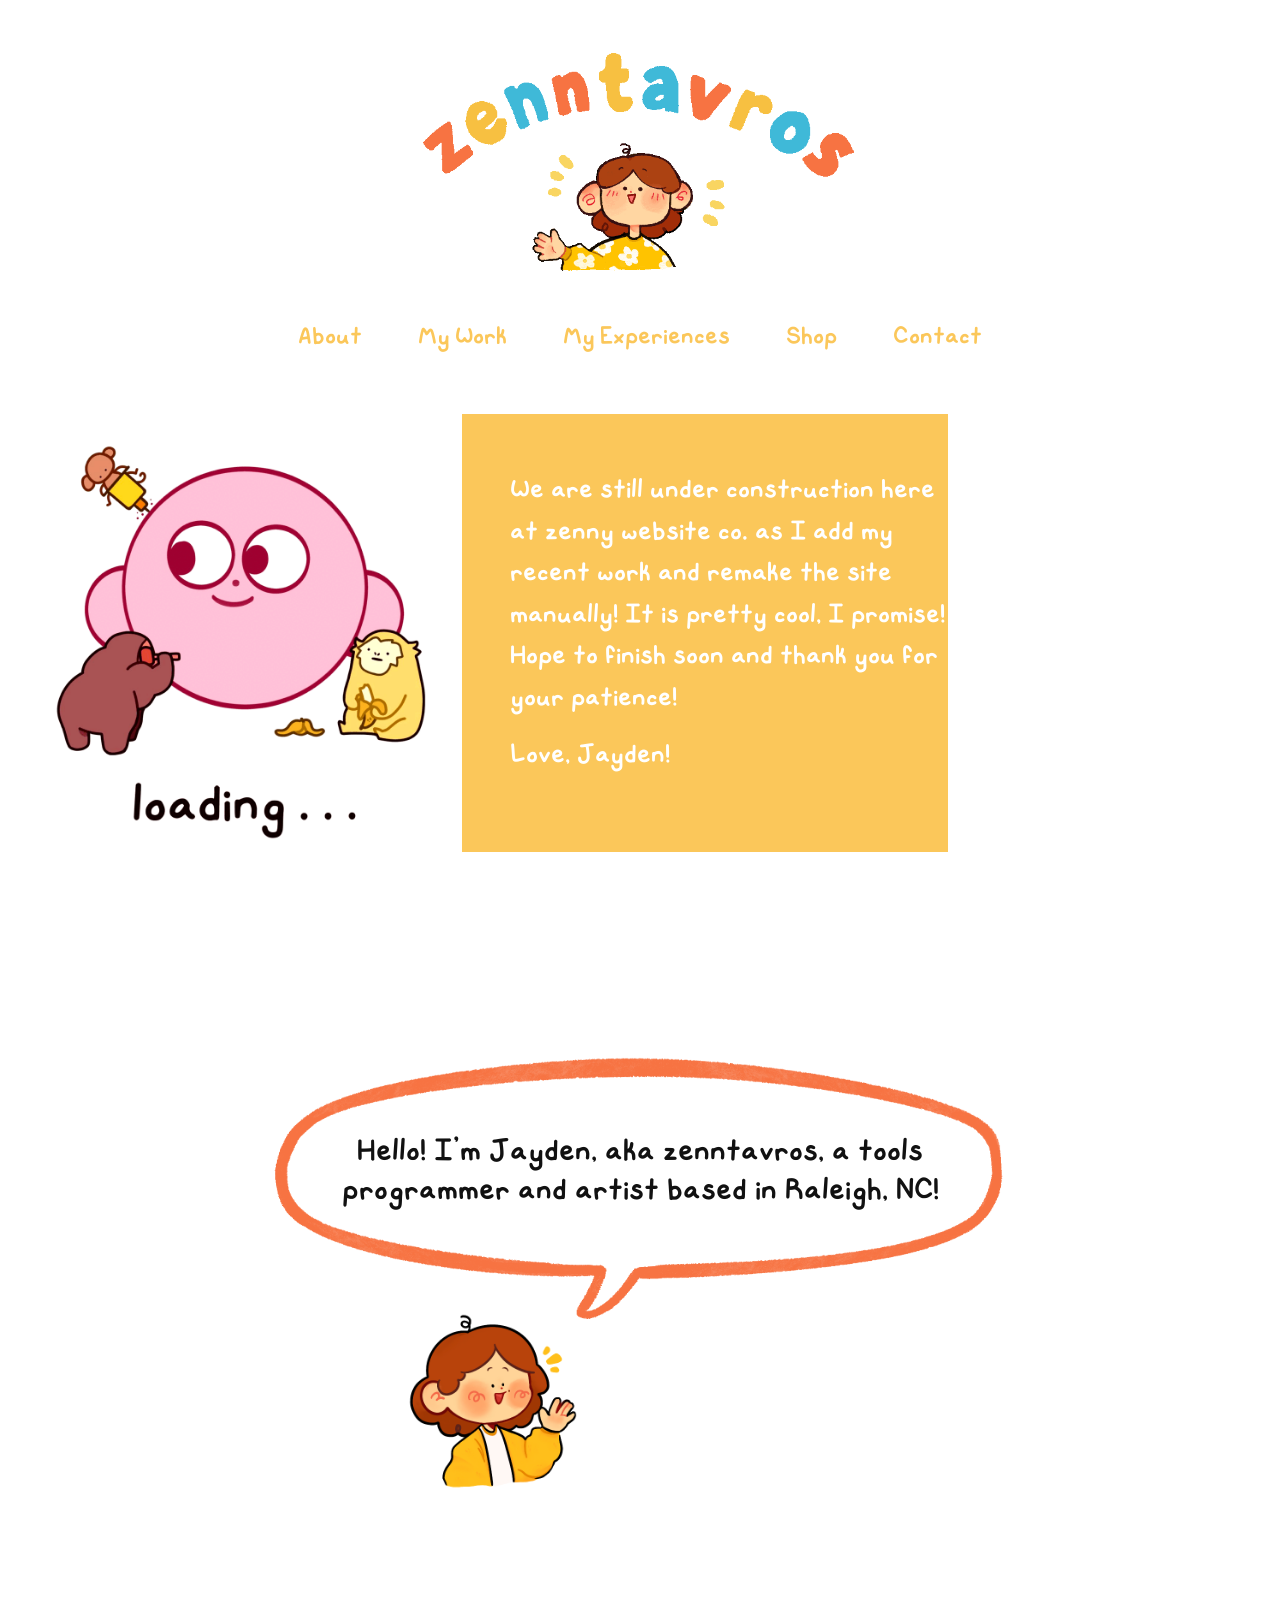
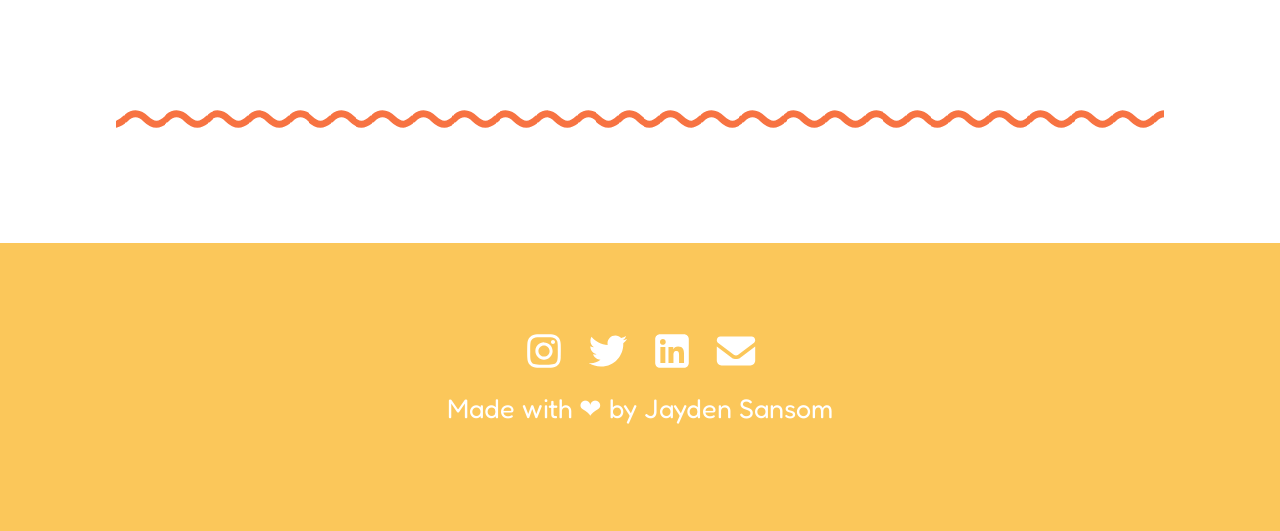
==== commit 3ceed576: "Update index.html" ====
--- a/index.html
+++ b/index.html
@@ -35,7 +35,7 @@
             <li><a href="/ncsu-libraries/">NCSU Libraries</a></li>
           </ul>
         </li>
-        <li><a href="https://www.etsy.com/shop/zenntavros">Shop</a></li>
+        <li><a href="https://www.etsy.com/shop/zenntavros" target="_blank">Shop</a></li>
         <li><a href="/contact/">Contact</a></li>
       </ul>
     </nav>
--- a/style.css
+++ b/style.css
@@ -93,6 +93,9 @@
 .two-col { display: grid; grid-template-columns: 1fr 1fr; gap: 3rem; align-items: center; margin-bottom: 4rem; }
 .grid-4 img { width: 100%; aspect-ratio: 1; object-fit: cover; }
 
+.mosaic { columns: 3 260px; column-gap: 1rem; }
+.mosaic img { width: 100%; margin-bottom: 1rem; border-radius: 12px; break-inside: avoid; }
+
 .frame { border: 14px solid var(--orange); border-radius: 45% 55% 50% 50% / 55% 45% 55% 45%; overflow: hidden; }
 .frame img { width: 100%; aspect-ratio: 1; object-fit: cover; }
 
